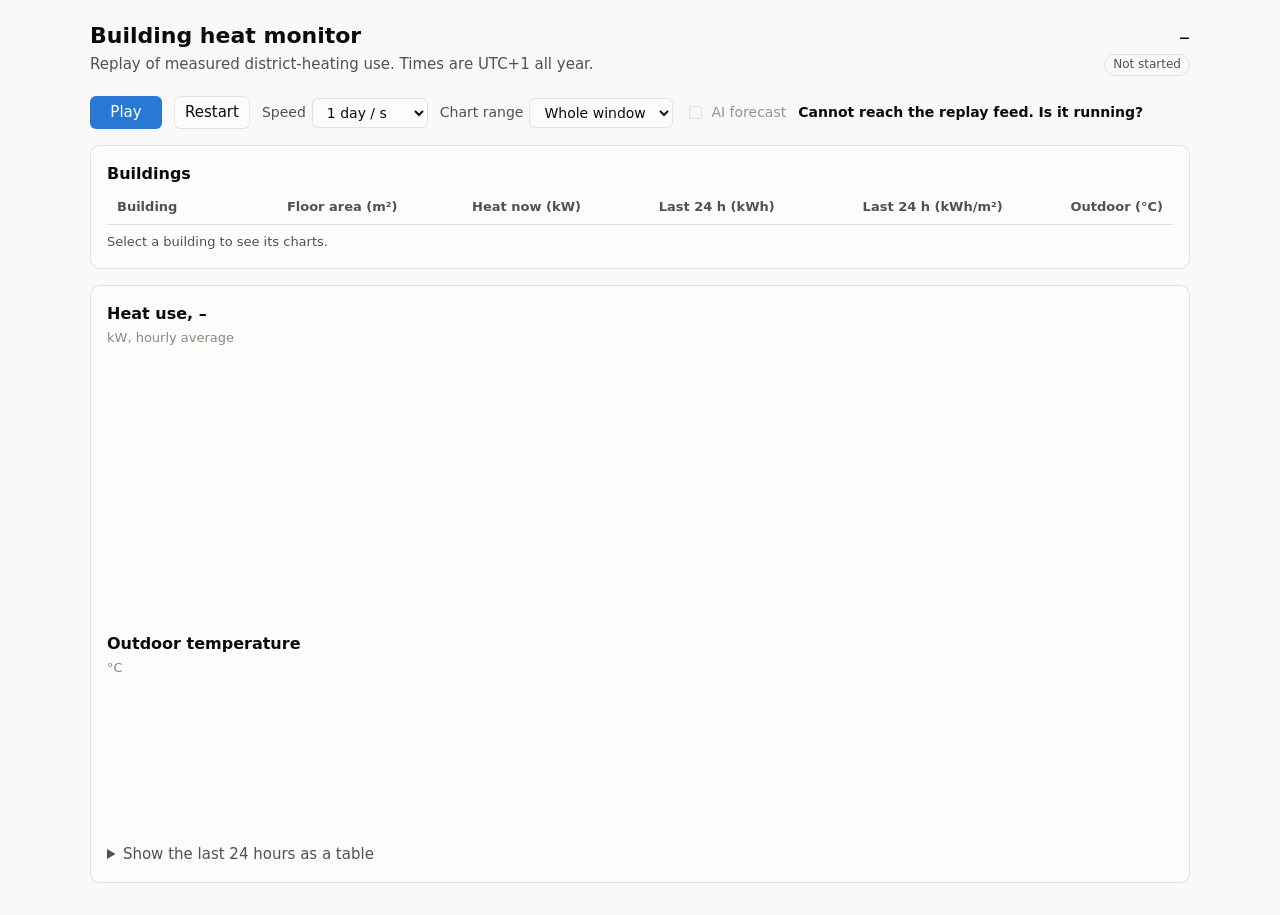
==== dashboard/dashboard/static/index.html @ 8c6fe78f "add dashboard module" ====
<!doctype html>
<html lang="en">
<head>
  <meta charset="utf-8">
  <meta name="viewport" content="width=device-width, initial-scale=1">
  <title>Building Heat Monitor</title>
  <link rel="stylesheet" href="style.css">
</head>
<body>
  <header class="top">
    <div>
      <h1>Building heat monitor</h1>
      <p class="sub">Replay of measured district-heating use. Times are UTC+1 all year.</p>
    </div>
    <div class="clock" aria-live="off">
      <div id="clock-time" class="clock-time">–</div>
      <div><span id="clock-phase" class="badge">Not started</span> <span id="clock-progress" class="muted"></span></div>
    </div>
  </header>

  <section class="filters" aria-label="Replay controls and view">
    <button id="play" type="button" class="primary">Play</button>
    <button id="reset" type="button">Restart</button>
    <label>Speed
      <select id="speed">
        <option value="1">1 hour / s</option>
        <option value="6">6 hours / s</option>
        <option value="24" selected>1 day / s</option>
        <option value="72">3 days / s</option>
        <option value="168">1 week / s</option>
      </select>
    </label>
    <label>Chart range
      <select id="range">
        <option value="7">Last 7 days</option>
        <option value="30">Last 30 days</option>
        <option value="all" selected>Whole window</option>
      </select>
    </label>
    <label class="forecast" title="Waiting for the AI model's forecasts">
      <input id="forecast" type="checkbox" disabled> AI forecast
    </label>
    <span id="message" class="message" role="status"></span>
  </section>

  <main>
    <section class="card" aria-labelledby="buildings-h">
      <h2 id="buildings-h">Buildings</h2>
      <div class="table-wrap">
        <table id="buildings">
          <thead>
            <tr>
              <th scope="col">Building</th>
              <th scope="col" class="num">Floor area (m²)</th>
              <th scope="col" class="num">Heat now (kW)</th>
              <th scope="col" class="num">Last 24 h (kWh)</th>
              <th scope="col" class="num">Last 24 h (kWh/m²)</th>
              <th scope="col" class="num">Outdoor (°C)</th>
            </tr>
          </thead>
          <tbody></tbody>
        </table>
      </div>
      <p class="hint">Select a building to see its charts.</p>
    </section>

    <section class="card" aria-labelledby="chart-h">
      <div class="charts" id="charts">
        <h2 id="chart-h">Heat use, <span id="chart-building">–</span></h2>
        <p class="muted unit">kW, hourly average</p>
        <svg id="chart-heat" role="img" aria-label="Heat use over time"></svg>
        <h2 class="second">Outdoor temperature</h2>
        <p class="muted unit">°C</p>
        <svg id="chart-tout" role="img" aria-label="Outdoor temperature over time"></svg>
        <div id="tooltip" class="tooltip" hidden></div>
      </div>
      <details class="table-view">
        <summary>Show the last 24 hours as a table</summary>
        <table id="recent">
          <thead><tr><th scope="col">Time</th><th scope="col" class="num">Heat (kW)</th><th scope="col" class="num">Outdoor (°C)</th></tr></thead>
          <tbody></tbody>
        </table>
      </details>
    </section>
  </main>
  <script src="app.js"></script>
</body>
</html>
---- dashboard/dashboard/static/style.css ----
:root {
  color-scheme: light;
  --page: #f9f9f7;
  --surface: #fcfcfb;
  --ink: #0b0b0b;
  --ink-2: #52514e;
  --muted: #898781;
  --grid: #e1e0d9;
  --axis: #c3c2b7;
  --border: rgba(11, 11, 11, 0.10);
  --wash: rgba(11, 11, 11, 0.05);
  --heat: #2a78d6;   /* categorical slot 1 */
  --tout: #eb6834;   /* categorical slot 2 */
  --accent: #2a78d6;
}
@media (prefers-color-scheme: dark) {
  :root {
    color-scheme: dark;
    --page: #0d0d0d;
    --surface: #1a1a19;
    --ink: #f0efec;
    --ink-2: #c3c2b7;
    --grid: #2c2c2a;
    --axis: #383835;
    --border: rgba(255, 255, 255, 0.10);
    --wash: rgba(255, 255, 255, 0.07);
    --heat: #3987e5;
    --tout: #d95926;
    --accent: #3987e5;
  }
}

* { box-sizing: border-box; }
body {
  margin: 0; padding: 0 16px 32px;
  background: var(--page); color: var(--ink);
  font: 15px/1.45 system-ui, -apple-system, "Segoe UI", sans-serif;
}
h1 { font-size: 22px; margin: 0; }
h2 { font-size: 16px; margin: 0 0 4px; }
h2.second { margin-top: 20px; }
.muted { color: var(--muted); }
.sub { margin: 2px 0 0; color: var(--ink-2); }
.hint { color: var(--ink-2); margin: 8px 0 0; font-size: 13px; }
.unit { margin: 0 0 4px; font-size: 13px; }

.top, .filters, main { max-width: 1100px; margin: 0 auto; }
.top { display: flex; justify-content: space-between; align-items: flex-end; gap: 16px; flex-wrap: wrap; padding: 20px 0 12px; }
.clock { text-align: right; }
.clock-time { font-size: 22px; font-variant-numeric: tabular-nums; }
.badge { display: inline-block; padding: 1px 8px; border-radius: 999px; border: 1px solid var(--border); font-size: 12px; color: var(--ink-2); }

.filters { display: flex; flex-wrap: wrap; align-items: center; gap: 12px; padding: 8px 0 16px; }
.filters label { color: var(--ink-2); font-size: 14px; display: inline-flex; align-items: center; gap: 6px; }
button, select {
  font: inherit; color: var(--ink); background: var(--surface);
  border: 1px solid var(--border); border-radius: 6px; padding: 5px 10px;
}
button { cursor: pointer; }
button:hover, select:hover { background: var(--wash); }
button.primary { background: var(--accent); color: #fff; border-color: transparent; min-width: 72px; }
button.primary:hover { filter: brightness(1.08); }
:focus-visible { outline: 2px solid var(--accent); outline-offset: 2px; }
.forecast { opacity: 0.6; }
.message { color: var(--ink-2); font-size: 14px; }
.message.error { color: var(--ink); font-weight: 600; }

main { display: grid; gap: 16px; }
.card { background: var(--surface); border: 1px solid var(--border); border-radius: 10px; padding: 16px; }

.table-wrap { overflow-x: auto; }
table { border-collapse: collapse; width: 100%; }
th, td { padding: 8px 10px; text-align: left; border-bottom: 1px solid var(--grid); white-space: nowrap; }
th { font-weight: 600; color: var(--ink-2); font-size: 13px; }
.num { text-align: right; font-variant-numeric: tabular-nums; }
#buildings tbody tr { cursor: pointer; }
#buildings tbody tr:hover { background: var(--wash); }
#buildings tbody tr[aria-current="true"] { background: var(--wash); box-shadow: inset 3px 0 0 var(--accent); }
#buildings tbody tr[aria-current="true"] th { color: var(--ink); }

.charts { position: relative; }
svg { display: block; width: 100%; touch-action: pan-y; }
#chart-heat { height: 260px; }
#chart-tout { height: 150px; }
svg text { fill: var(--muted); font-size: 12px; font-family: inherit; }
.grid { stroke: var(--grid); stroke-width: 1; }
.axis { stroke: var(--axis); stroke-width: 1; }
.line { fill: none; stroke-width: 2; stroke-linejoin: round; stroke-linecap: round; }
.dot { stroke: var(--surface); stroke-width: 2; }
.cross { stroke: var(--axis); stroke-width: 1; }

.tooltip {
  position: absolute; pointer-events: none; z-index: 2; min-width: 150px;
  background: var(--surface); border: 1px solid var(--border); border-radius: 8px;
  padding: 8px 10px; box-shadow: 0 4px 16px rgba(0, 0, 0, 0.15); font-size: 13px;
}
.tooltip .when { color: var(--ink-2); margin-bottom: 4px; }
.tooltip .row { display: flex; align-items: center; gap: 8px; justify-content: space-between; }
.tooltip .key { display: inline-block; width: 12px; height: 2px; border-radius: 1px; }
.tooltip .val { font-weight: 600; font-variant-numeric: tabular-nums; }
.tooltip .name { color: var(--ink-2); }

.table-view { margin-top: 12px; }
.table-view summary { cursor: pointer; color: var(--ink-2); }
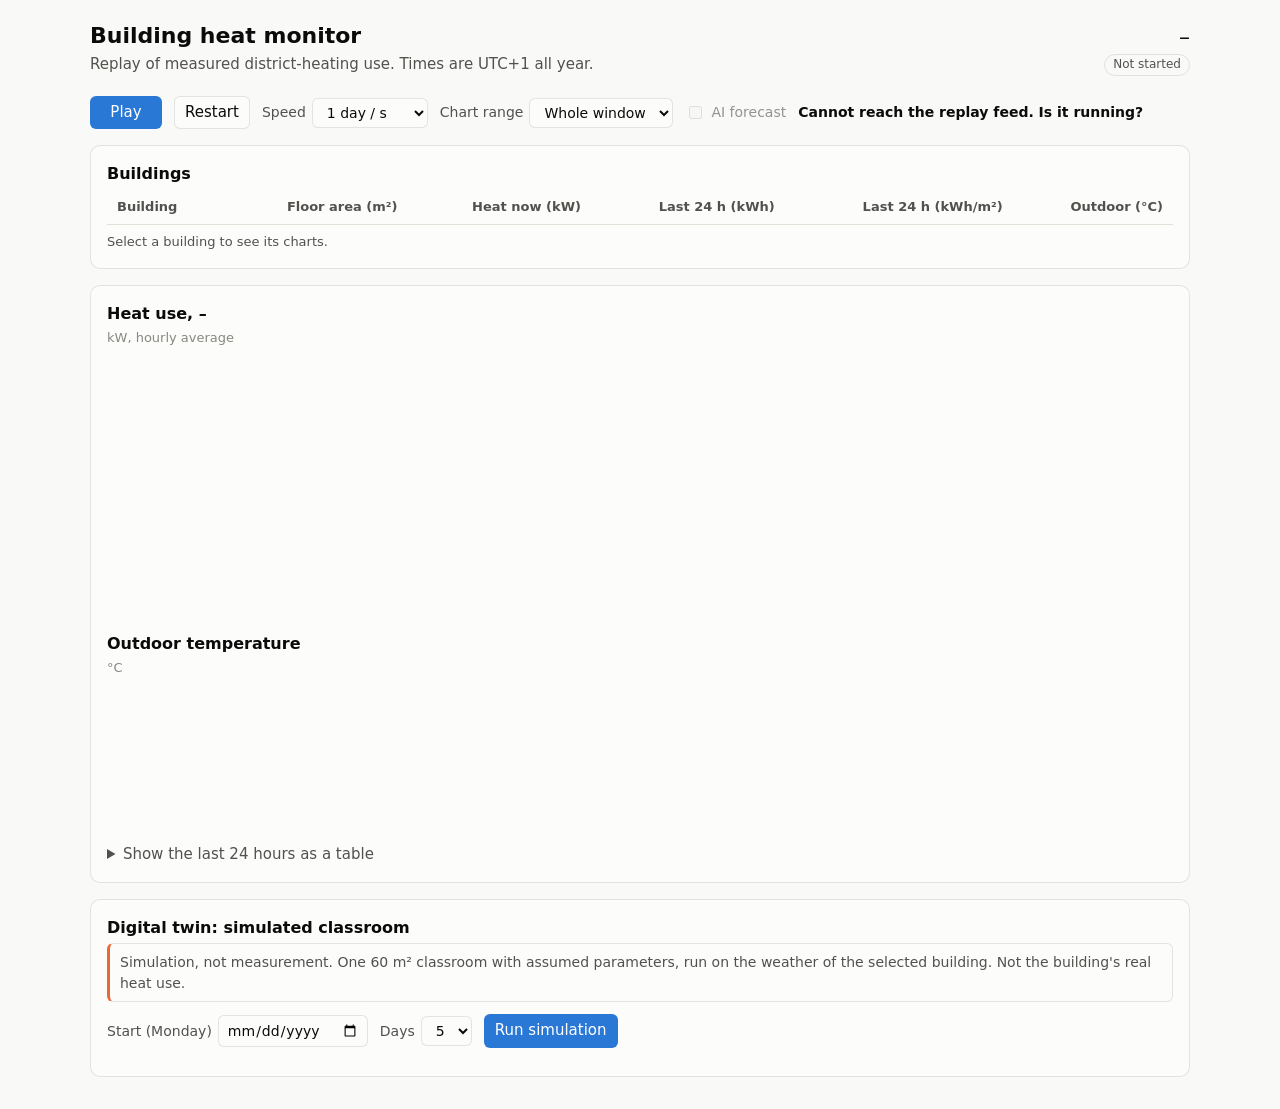
==== commit 1126e776: "final form" ====
--- a/dashboard/dashboard/static/index.html
+++ b/dashboard/dashboard/static/index.html
@@ -82,7 +82,43 @@
         </table>
       </details>
     </section>
+
+    <section class="card" aria-labelledby="twin-h">
+      <h2 id="twin-h">Digital twin: simulated classroom</h2>
+      <p class="warn">Simulation, not measurement. One 60 m² classroom with assumed parameters, run on the weather of the selected building. Not the building's real heat use.</p>
+      <div class="twin-controls">
+        <label>Start (Monday)
+          <input id="twin-start" type="date">
+        </label>
+        <label>Days
+          <select id="twin-days">
+            <option value="1">1</option>
+            <option value="3">3</option>
+            <option value="5" selected>5</option>
+            <option value="7">7</option>
+          </select>
+        </label>
+        <button id="twin-run" type="button" class="primary">Run simulation</button>
+        <span id="twin-message" class="message" role="status"></span>
+      </div>
+      <div id="twin-out" hidden>
+        <div class="table-wrap">
+          <table id="twin-summary">
+            <thead><tr><th scope="col">5-day totals</th><th scope="col" class="num">Legacy</th><th scope="col" class="num">Combined</th></tr></thead>
+            <tbody></tbody>
+          </table>
+        </div>
+        <h2 class="second">Room temperature</h2>
+        <p class="muted unit">°C, 10-minute values</p>
+        <svg id="chart-twin-temp" role="img" aria-label="Simulated room temperature, legacy and combined controller"></svg>
+        <h2 class="second">Heat power (radiator + ventilation coil)</h2>
+        <p class="muted unit">kW, 10-minute values</p>
+        <svg id="chart-twin-heat" role="img" aria-label="Simulated heat power, legacy and combined controller"></svg>
+        <p id="twin-note" class="hint"></p>
+      </div>
+    </section>
   </main>
   <script src="app.js"></script>
+  <script src="twin.js"></script>
 </body>
 </html>
--- a/dashboard/dashboard/static/style.css
+++ b/dashboard/dashboard/static/style.css
@@ -12,6 +12,9 @@
   --heat: #2a78d6;   /* categorical slot 1 */
   --tout: #eb6834;   /* categorical slot 2 */
   --accent: #2a78d6;
+  --legacy: #8a8984;   /* neutral: the reference */
+  --combined: #2a78d6;
+  --limit: #eb6834;
 }
 @media (prefers-color-scheme: dark) {
   :root {
@@ -27,6 +30,9 @@
     --heat: #3987e5;
     --tout: #d95926;
     --accent: #3987e5;
+    --legacy: #a3a29c;
+    --combined: #3987e5;
+    --limit: #d95926;
   }
 }
 
@@ -102,3 +108,12 @@
 
 .table-view { margin-top: 12px; }
 .table-view summary { cursor: pointer; color: var(--ink-2); }
+
+.warn { margin: 0 0 12px; padding: 8px 10px; border: 1px solid var(--border); border-left: 3px solid var(--limit); border-radius: 6px; color: var(--ink-2); font-size: 14px; }
+.twin-controls { display: flex; flex-wrap: wrap; align-items: center; gap: 12px; margin-bottom: 12px; }
+.twin-controls label { color: var(--ink-2); font-size: 14px; display: inline-flex; align-items: center; gap: 6px; }
+input[type="date"] { font: inherit; color: var(--ink); background: var(--surface); border: 1px solid var(--border); border-radius: 6px; padding: 4px 8px; }
+#chart-twin-temp { height: 240px; }
+#chart-twin-heat { height: 170px; }
+.dashed { fill: none; stroke-width: 1; stroke-dasharray: 4 4; }
+svg text.label { font-weight: 600; }
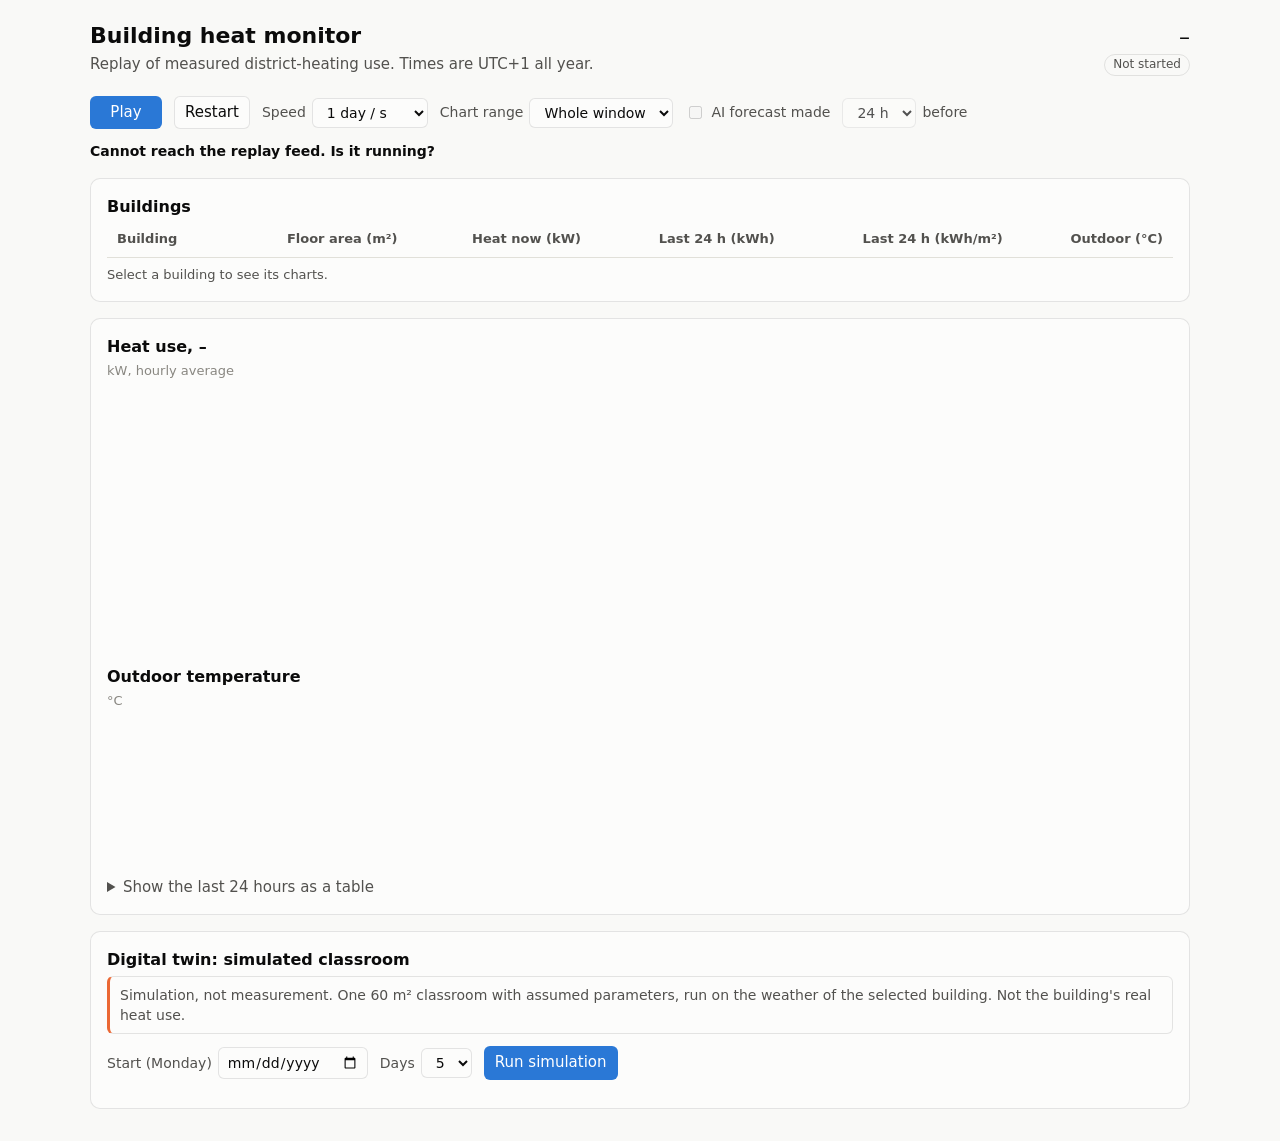
==== commit f7ec3623: "add forecast  service" ====
--- a/dashboard/dashboard/static/index.html
+++ b/dashboard/dashboard/static/index.html
@@ -37,8 +37,15 @@
         <option value="all" selected>Whole window</option>
       </select>
     </label>
-    <label class="forecast" title="Waiting for the AI model's forecasts">
-      <input id="forecast" type="checkbox" disabled> AI forecast
+    <label class="forecast" id="forecast-label" title="The forecast service is not reachable">
+      <input id="forecast" type="checkbox" disabled> AI forecast made
+    </label>
+    <label class="forecast-h">
+      <select id="forecast-h" aria-label="How long before the hour the forecast was made" disabled>
+        <option value="1">1 h</option>
+        <option value="6">6 h</option>
+        <option value="24" selected>24 h</option>
+      </select> before
     </label>
     <span id="message" class="message" role="status"></span>
   </section>
@@ -67,8 +74,9 @@
     <section class="card" aria-labelledby="chart-h">
       <div class="charts" id="charts">
         <h2 id="chart-h">Heat use, <span id="chart-building">–</span></h2>
-        <p class="muted unit">kW, hourly average</p>
+        <p class="muted unit">kW, hourly average <span id="forecast-legend" class="legend" hidden>· dashed: AI forecast <span id="forecast-legend-h"></span> before</span></p>
         <svg id="chart-heat" role="img" aria-label="Heat use over time"></svg>
+        <p id="forecast-note" class="hint" hidden></p>
         <h2 class="second">Outdoor temperature</h2>
         <p class="muted unit">°C</p>
         <svg id="chart-tout" role="img" aria-label="Outdoor temperature over time"></svg>
--- a/dashboard/dashboard/static/style.css
+++ b/dashboard/dashboard/static/style.css
@@ -15,6 +15,7 @@
   --legacy: #8a8984;   /* neutral: the reference */
   --combined: #2a78d6;
   --limit: #eb6834;
+  --forecast: #1f8f5f;   /* AI forecast overlay */
 }
 @media (prefers-color-scheme: dark) {
   :root {
@@ -33,6 +34,7 @@
     --legacy: #a3a29c;
     --combined: #3987e5;
     --limit: #d95926;
+    --forecast: #3fb985;
   }
 }
 
@@ -67,7 +69,8 @@
 button.primary { background: var(--accent); color: #fff; border-color: transparent; min-width: 72px; }
 button.primary:hover { filter: brightness(1.08); }
 :focus-visible { outline: 2px solid var(--accent); outline-offset: 2px; }
-.forecast { opacity: 0.6; }
+.legend { color: var(--forecast); font-weight: 600; }
+.line.fc { stroke-dasharray: 6 4; stroke-width: 2; }
 .message { color: var(--ink-2); font-size: 14px; }
 .message.error { color: var(--ink); font-weight: 600; }
 
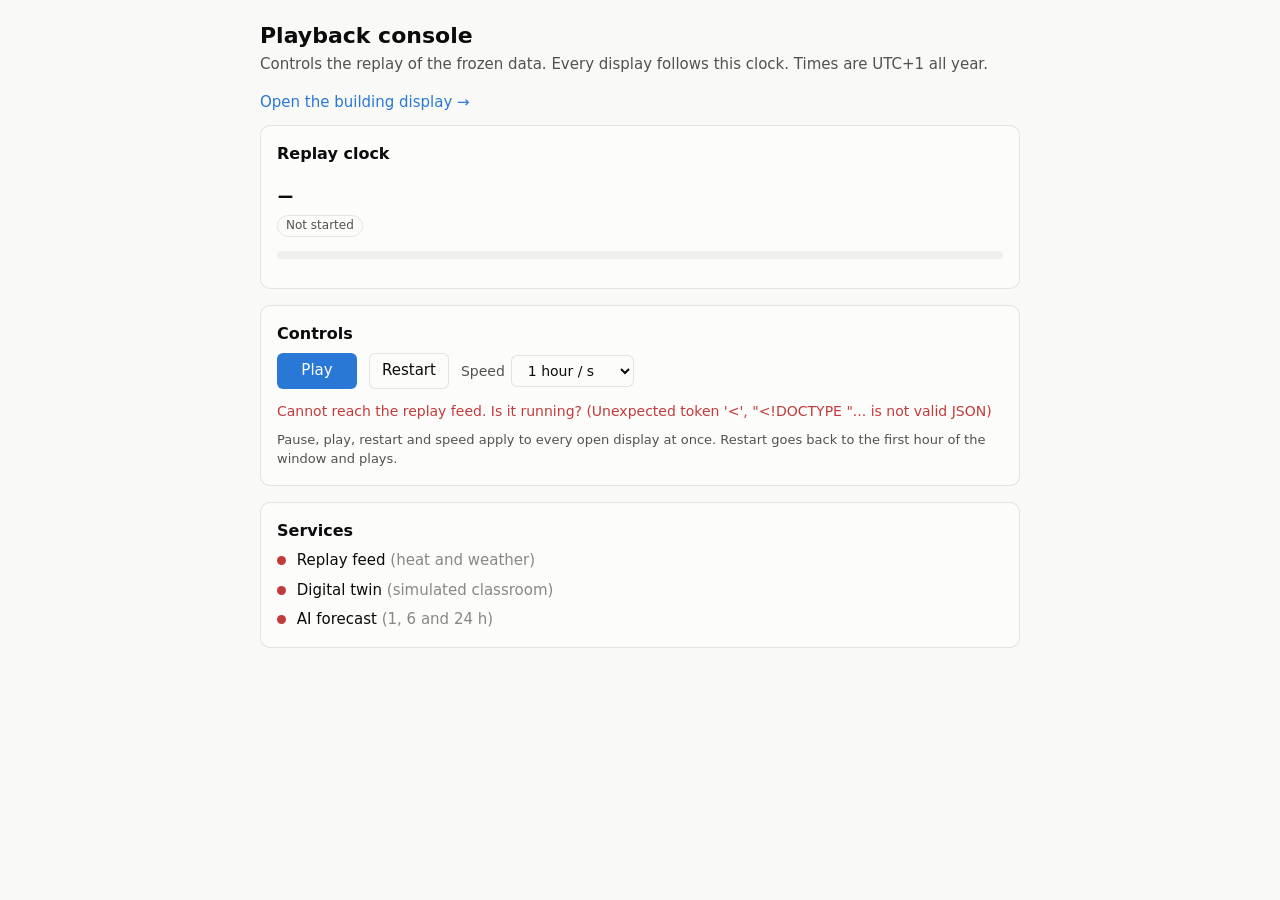
==== commit 57f455ef: "new bms dashboard" ====
--- a/dashboard/dashboard/static/index.html
+++ b/dashboard/dashboard/static/index.html
@@ -3,130 +3,58 @@
 <head>
   <meta charset="utf-8">
   <meta name="viewport" content="width=device-width, initial-scale=1">
-  <title>Building Heat Monitor</title>
+  <title>Playback console</title>
   <link rel="stylesheet" href="style.css">
 </head>
 <body>
   <header class="top">
     <div>
-      <h1>Building heat monitor</h1>
-      <p class="sub">Replay of measured district-heating use. Times are UTC+1 all year.</p>
+      <h1>Playback console</h1>
+      <p class="sub">Controls the replay of the frozen data. Every display follows this clock. Times are UTC+1 all year.</p>
     </div>
-    <div class="clock" aria-live="off">
-      <div id="clock-time" class="clock-time">–</div>
-      <div><span id="clock-phase" class="badge">Not started</span> <span id="clock-progress" class="muted"></span></div>
-    </div>
+    <a class="link" href="/bms/" target="_blank" rel="noopener">Open the building display &rarr;</a>
   </header>
 
-  <section class="filters" aria-label="Replay controls and view">
-    <button id="play" type="button" class="primary">Play</button>
-    <button id="reset" type="button">Restart</button>
-    <label>Speed
-      <select id="speed">
-        <option value="1">1 hour / s</option>
-        <option value="6">6 hours / s</option>
-        <option value="24" selected>1 day / s</option>
-        <option value="72">3 days / s</option>
-        <option value="168">1 week / s</option>
-      </select>
-    </label>
-    <label>Chart range
-      <select id="range">
-        <option value="7">Last 7 days</option>
-        <option value="30">Last 30 days</option>
-        <option value="all" selected>Whole window</option>
-      </select>
-    </label>
-    <label class="forecast" id="forecast-label" title="The forecast service is not reachable">
-      <input id="forecast" type="checkbox" disabled> AI forecast made
-    </label>
-    <label class="forecast-h">
-      <select id="forecast-h" aria-label="How long before the hour the forecast was made" disabled>
-        <option value="1">1 h</option>
-        <option value="6">6 h</option>
-        <option value="24" selected>24 h</option>
-      </select> before
-    </label>
-    <span id="message" class="message" role="status"></span>
-  </section>
-
   <main>
-    <section class="card" aria-labelledby="buildings-h">
-      <h2 id="buildings-h">Buildings</h2>
-      <div class="table-wrap">
-        <table id="buildings">
-          <thead>
-            <tr>
-              <th scope="col">Building</th>
-              <th scope="col" class="num">Floor area (m²)</th>
-              <th scope="col" class="num">Heat now (kW)</th>
-              <th scope="col" class="num">Last 24 h (kWh)</th>
-              <th scope="col" class="num">Last 24 h (kWh/m²)</th>
-              <th scope="col" class="num">Outdoor (°C)</th>
-            </tr>
-          </thead>
-          <tbody></tbody>
-        </table>
+    <section class="card" aria-labelledby="clock-h">
+      <h2 id="clock-h">Replay clock</h2>
+      <div class="clock">
+        <div id="clock-time" class="clock-time">–</div>
+        <div><span id="clock-phase" class="badge">Not started</span> <span id="clock-progress" class="muted"></span></div>
       </div>
-      <p class="hint">Select a building to see its charts.</p>
+      <div class="bar" role="progressbar" aria-label="Position in the data window" aria-valuemin="0" aria-valuemax="100" id="bar"><div id="bar-fill"></div></div>
+      <p class="muted small" id="window"></p>
     </section>
 
-    <section class="card" aria-labelledby="chart-h">
-      <div class="charts" id="charts">
-        <h2 id="chart-h">Heat use, <span id="chart-building">–</span></h2>
-        <p class="muted unit">kW, hourly average <span id="forecast-legend" class="legend" hidden>· dashed: AI forecast <span id="forecast-legend-h"></span> before</span></p>
-        <svg id="chart-heat" role="img" aria-label="Heat use over time"></svg>
-        <p id="forecast-note" class="hint" hidden></p>
-        <h2 class="second">Outdoor temperature</h2>
-        <p class="muted unit">°C</p>
-        <svg id="chart-tout" role="img" aria-label="Outdoor temperature over time"></svg>
-        <div id="tooltip" class="tooltip" hidden></div>
+    <section class="card" aria-labelledby="controls-h">
+      <h2 id="controls-h">Controls</h2>
+      <div class="controls">
+        <button id="play" type="button" class="primary">Play</button>
+        <button id="reset" type="button">Restart</button>
+        <label>Speed
+          <select id="speed">
+            <option value="1">1 hour / s</option>
+            <option value="6">6 hours / s</option>
+            <option value="24">1 day / s</option>
+            <option value="72">3 days / s</option>
+            <option value="168">1 week / s</option>
+            <option value="720">30 days / s</option>
+          </select>
+        </label>
+        <span id="message" class="message" role="status"></span>
       </div>
-      <details class="table-view">
-        <summary>Show the last 24 hours as a table</summary>
-        <table id="recent">
-          <thead><tr><th scope="col">Time</th><th scope="col" class="num">Heat (kW)</th><th scope="col" class="num">Outdoor (°C)</th></tr></thead>
-          <tbody></tbody>
-        </table>
-      </details>
+      <p class="hint">Pause, play, restart and speed apply to every open display at once. Restart goes back to the first hour of the window and plays.</p>
     </section>
 
-    <section class="card" aria-labelledby="twin-h">
-      <h2 id="twin-h">Digital twin: simulated classroom</h2>
-      <p class="warn">Simulation, not measurement. One 60 m² classroom with assumed parameters, run on the weather of the selected building. Not the building's real heat use.</p>
-      <div class="twin-controls">
-        <label>Start (Monday)
-          <input id="twin-start" type="date">
-        </label>
-        <label>Days
-          <select id="twin-days">
-            <option value="1">1</option>
-            <option value="3">3</option>
-            <option value="5" selected>5</option>
-            <option value="7">7</option>
-          </select>
-        </label>
-        <button id="twin-run" type="button" class="primary">Run simulation</button>
-        <span id="twin-message" class="message" role="status"></span>
-      </div>
-      <div id="twin-out" hidden>
-        <div class="table-wrap">
-          <table id="twin-summary">
-            <thead><tr><th scope="col">5-day totals</th><th scope="col" class="num">Legacy</th><th scope="col" class="num">Combined</th></tr></thead>
-            <tbody></tbody>
-          </table>
-        </div>
-        <h2 class="second">Room temperature</h2>
-        <p class="muted unit">°C, 10-minute values</p>
-        <svg id="chart-twin-temp" role="img" aria-label="Simulated room temperature, legacy and combined controller"></svg>
-        <h2 class="second">Heat power (radiator + ventilation coil)</h2>
-        <p class="muted unit">kW, 10-minute values</p>
-        <svg id="chart-twin-heat" role="img" aria-label="Simulated heat power, legacy and combined controller"></svg>
-        <p id="twin-note" class="hint"></p>
-      </div>
+    <section class="card" aria-labelledby="services-h">
+      <h2 id="services-h">Services</h2>
+      <ul class="services">
+        <li><span id="svc-feed" class="dot"></span> Replay feed <span class="muted">(heat and weather)</span></li>
+        <li><span id="svc-twin" class="dot"></span> Digital twin <span class="muted">(simulated classroom)</span></li>
+        <li><span id="svc-forecast" class="dot"></span> AI forecast <span class="muted">(1, 6 and 24 h)</span></li>
+      </ul>
     </section>
   </main>
   <script src="app.js"></script>
-  <script src="twin.js"></script>
 </body>
 </html>
--- a/dashboard/dashboard/static/style.css
+++ b/dashboard/dashboard/static/style.css
@@ -5,17 +5,11 @@
   --ink: #0b0b0b;
   --ink-2: #52514e;
   --muted: #898781;
-  --grid: #e1e0d9;
-  --axis: #c3c2b7;
   --border: rgba(11, 11, 11, 0.10);
   --wash: rgba(11, 11, 11, 0.05);
-  --heat: #2a78d6;   /* categorical slot 1 */
-  --tout: #eb6834;   /* categorical slot 2 */
   --accent: #2a78d6;
-  --legacy: #8a8984;   /* neutral: the reference */
-  --combined: #2a78d6;
-  --limit: #eb6834;
-  --forecast: #1f8f5f;   /* AI forecast overlay */
+  --up: #1f8f5f;
+  --down: #c23b3b;
 }
 @media (prefers-color-scheme: dark) {
   :root {
@@ -24,17 +18,11 @@
     --surface: #1a1a19;
     --ink: #f0efec;
     --ink-2: #c3c2b7;
-    --grid: #2c2c2a;
-    --axis: #383835;
     --border: rgba(255, 255, 255, 0.10);
     --wash: rgba(255, 255, 255, 0.07);
-    --heat: #3987e5;
-    --tout: #d95926;
     --accent: #3987e5;
-    --legacy: #a3a29c;
-    --combined: #3987e5;
-    --limit: #d95926;
-    --forecast: #3fb985;
+    --up: #3fb985;
+    --down: #e0605f;
   }
 }
 
@@ -45,78 +33,40 @@
   font: 15px/1.45 system-ui, -apple-system, "Segoe UI", sans-serif;
 }
 h1 { font-size: 22px; margin: 0; }
-h2 { font-size: 16px; margin: 0 0 4px; }
-h2.second { margin-top: 20px; }
+h2 { font-size: 16px; margin: 0 0 8px; }
 .muted { color: var(--muted); }
+.small { font-size: 13px; }
 .sub { margin: 2px 0 0; color: var(--ink-2); }
-.hint { color: var(--ink-2); margin: 8px 0 0; font-size: 13px; }
-.unit { margin: 0 0 4px; font-size: 13px; }
+.hint { color: var(--ink-2); margin: 10px 0 0; font-size: 13px; }
+.link { color: var(--accent); text-decoration: none; }
+.link:hover { text-decoration: underline; }
 
-.top, .filters, main { max-width: 1100px; margin: 0 auto; }
+.top, main { max-width: 760px; margin: 0 auto; }
 .top { display: flex; justify-content: space-between; align-items: flex-end; gap: 16px; flex-wrap: wrap; padding: 20px 0 12px; }
-.clock { text-align: right; }
-.clock-time { font-size: 22px; font-variant-numeric: tabular-nums; }
-.badge { display: inline-block; padding: 1px 8px; border-radius: 999px; border: 1px solid var(--border); font-size: 12px; color: var(--ink-2); }
-
-.filters { display: flex; flex-wrap: wrap; align-items: center; gap: 12px; padding: 8px 0 16px; }
-.filters label { color: var(--ink-2); font-size: 14px; display: inline-flex; align-items: center; gap: 6px; }
-button, select {
-  font: inherit; color: var(--ink); background: var(--surface);
-  border: 1px solid var(--border); border-radius: 6px; padding: 5px 10px;
-}
-button { cursor: pointer; }
-button:hover, select:hover { background: var(--wash); }
-button.primary { background: var(--accent); color: #fff; border-color: transparent; min-width: 72px; }
-button.primary:hover { filter: brightness(1.08); }
-:focus-visible { outline: 2px solid var(--accent); outline-offset: 2px; }
-.legend { color: var(--forecast); font-weight: 600; }
-.line.fc { stroke-dasharray: 6 4; stroke-width: 2; }
-.message { color: var(--ink-2); font-size: 14px; }
-.message.error { color: var(--ink); font-weight: 600; }
-
 main { display: grid; gap: 16px; }
 .card { background: var(--surface); border: 1px solid var(--border); border-radius: 10px; padding: 16px; }
 
-.table-wrap { overflow-x: auto; }
-table { border-collapse: collapse; width: 100%; }
-th, td { padding: 8px 10px; text-align: left; border-bottom: 1px solid var(--grid); white-space: nowrap; }
-th { font-weight: 600; color: var(--ink-2); font-size: 13px; }
-.num { text-align: right; font-variant-numeric: tabular-nums; }
-#buildings tbody tr { cursor: pointer; }
-#buildings tbody tr:hover { background: var(--wash); }
-#buildings tbody tr[aria-current="true"] { background: var(--wash); box-shadow: inset 3px 0 0 var(--accent); }
-#buildings tbody tr[aria-current="true"] th { color: var(--ink); }
+.clock-time { font-size: 34px; font-variant-numeric: tabular-nums; line-height: 1.2; }
+.badge { display: inline-block; padding: 1px 8px; border-radius: 999px; border: 1px solid var(--border); font-size: 12px; color: var(--ink-2); }
+.bar { height: 8px; border-radius: 4px; background: var(--wash); margin: 14px 0 8px; overflow: hidden; }
+#bar-fill { height: 100%; width: 0; background: var(--accent); transition: width 0.3s linear; }
 
-.charts { position: relative; }
-svg { display: block; width: 100%; touch-action: pan-y; }
-#chart-heat { height: 260px; }
-#chart-tout { height: 150px; }
-svg text { fill: var(--muted); font-size: 12px; font-family: inherit; }
-.grid { stroke: var(--grid); stroke-width: 1; }
-.axis { stroke: var(--axis); stroke-width: 1; }
-.line { fill: none; stroke-width: 2; stroke-linejoin: round; stroke-linecap: round; }
-.dot { stroke: var(--surface); stroke-width: 2; }
-.cross { stroke: var(--axis); stroke-width: 1; }
+.controls { display: flex; flex-wrap: wrap; align-items: center; gap: 12px; }
+.controls label { color: var(--ink-2); font-size: 14px; display: inline-flex; align-items: center; gap: 6px; }
+button, select {
+  font: inherit; color: var(--ink); background: var(--surface);
+  border: 1px solid var(--border); border-radius: 6px; padding: 6px 12px;
+}
+button { cursor: pointer; }
+button:hover:not(:disabled), select:hover { background: var(--wash); }
+button:disabled { opacity: 0.5; cursor: default; }
+button.primary { background: var(--accent); color: #fff; border-color: transparent; min-width: 80px; }
+button.primary:hover:not(:disabled) { filter: brightness(1.08); background: var(--accent); }
+button:focus-visible, select:focus-visible, .link:focus-visible { outline: 2px solid var(--accent); outline-offset: 2px; }
+.message { color: var(--ink-2); font-size: 14px; }
+.message.error { color: var(--down); }
 
-.tooltip {
-  position: absolute; pointer-events: none; z-index: 2; min-width: 150px;
-  background: var(--surface); border: 1px solid var(--border); border-radius: 8px;
-  padding: 8px 10px; box-shadow: 0 4px 16px rgba(0, 0, 0, 0.15); font-size: 13px;
-}
-.tooltip .when { color: var(--ink-2); margin-bottom: 4px; }
-.tooltip .row { display: flex; align-items: center; gap: 8px; justify-content: space-between; }
-.tooltip .key { display: inline-block; width: 12px; height: 2px; border-radius: 1px; }
-.tooltip .val { font-weight: 600; font-variant-numeric: tabular-nums; }
-.tooltip .name { color: var(--ink-2); }
-
-.table-view { margin-top: 12px; }
-.table-view summary { cursor: pointer; color: var(--ink-2); }
-
-.warn { margin: 0 0 12px; padding: 8px 10px; border: 1px solid var(--border); border-left: 3px solid var(--limit); border-radius: 6px; color: var(--ink-2); font-size: 14px; }
-.twin-controls { display: flex; flex-wrap: wrap; align-items: center; gap: 12px; margin-bottom: 12px; }
-.twin-controls label { color: var(--ink-2); font-size: 14px; display: inline-flex; align-items: center; gap: 6px; }
-input[type="date"] { font: inherit; color: var(--ink); background: var(--surface); border: 1px solid var(--border); border-radius: 6px; padding: 4px 8px; }
-#chart-twin-temp { height: 240px; }
-#chart-twin-heat { height: 170px; }
-.dashed { fill: none; stroke-width: 1; stroke-dasharray: 4 4; }
-svg text.label { font-weight: 600; }
+.services { list-style: none; margin: 0; padding: 0; display: grid; gap: 8px; }
+.dot { display: inline-block; width: 9px; height: 9px; border-radius: 50%; background: var(--muted); margin-right: 6px; }
+.dot.up { background: var(--up); }
+.dot.down { background: var(--down); }
